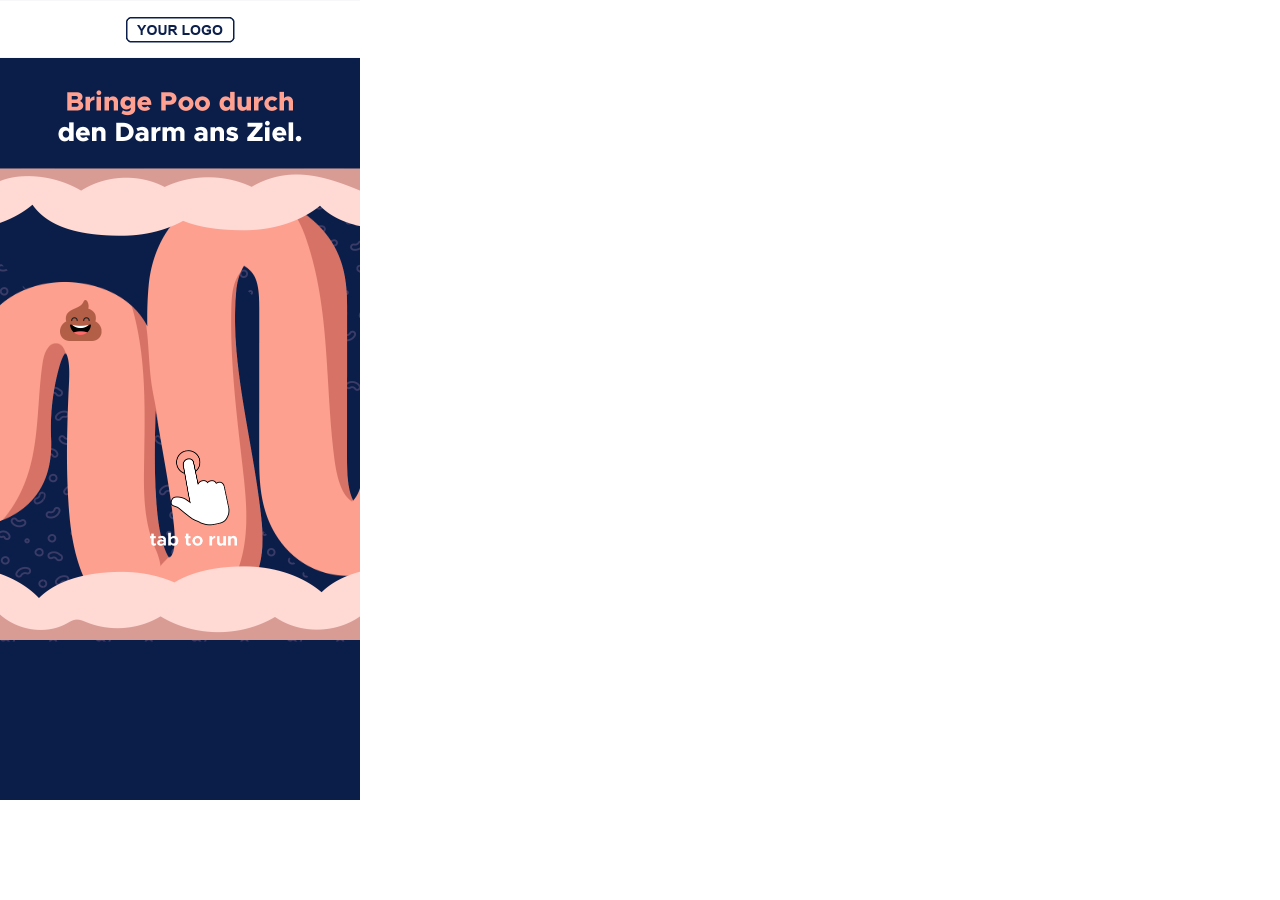
==== game/index.html @ a6e81b5b "implemented game layout, player movement and collision system" ====
<!DOCTYPE html>
<html lang="en">
<head>
    <meta charset="UTF-8">
    <meta name="viewport" content="width=device-width, initial-scale=1.0">
    <title>Gut Run</title>
    <link rel="stylesheet" href="style.css" />
    <script src="./script.js" defer></script>
</head>
<body>
    <canvas id="game-canvas"></canvas>
</body>
</html>
---- game/style.css ----
body {
    margin: 0;
    padding: 0;
}

canvas {
    -webkit-user-select: none; /* Safari */
    user-select: none;         /* Standard */
    -webkit-touch-callout: none; /* Mobile iOS */
}
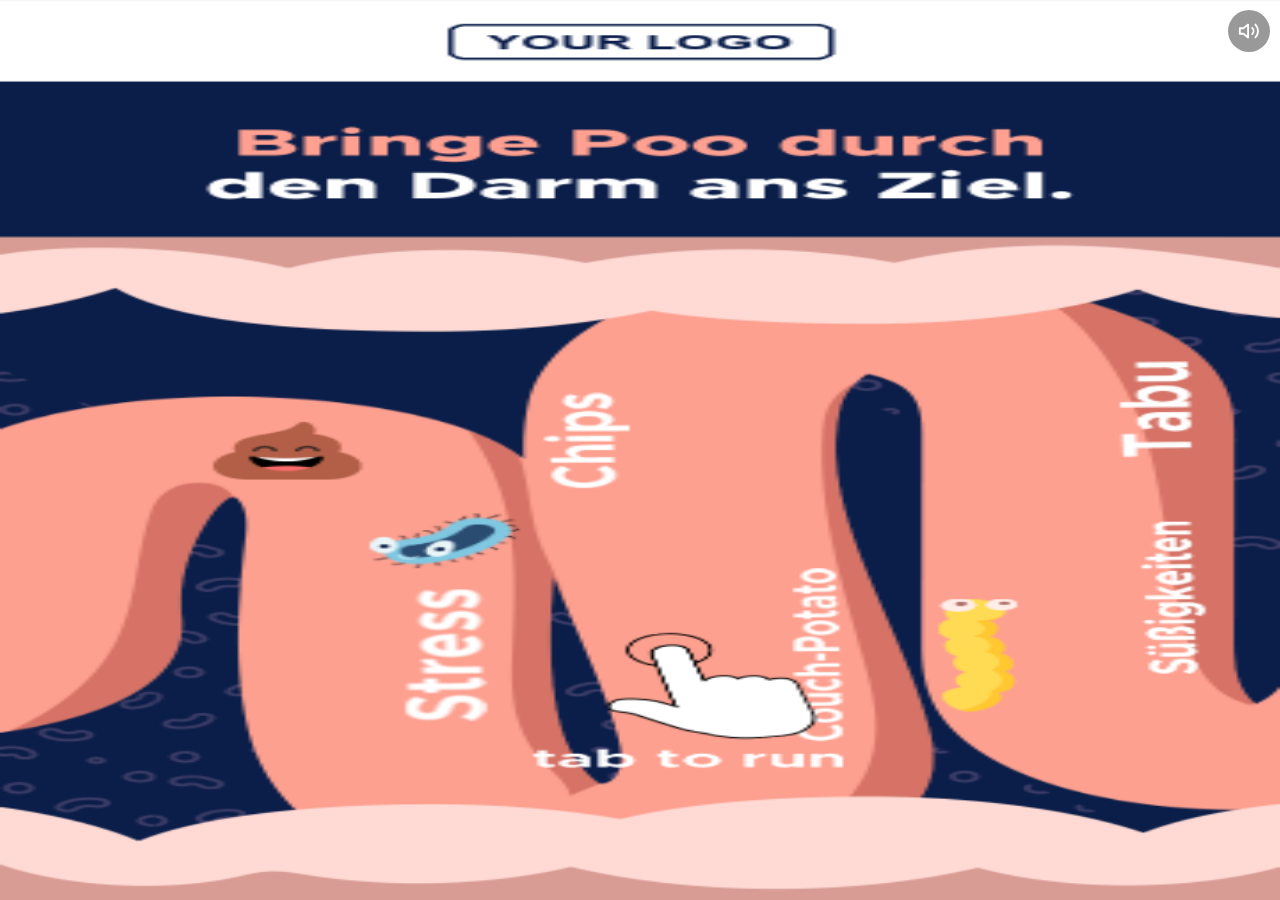
==== commit 2431a078: "implemented animations, added README and DECISIONS, fine tuning" ====
--- a/game/index.html
+++ b/game/index.html
@@ -9,5 +9,18 @@
 </head>
 <body>
     <canvas id="game-canvas"></canvas>
+    <button id="audioToggle" class="audio-button" aria-label="Mute audio">
+        <svg class="audio-icon" viewBox="0 0 24 24" aria-hidden="true">
+            <path class="speaker"
+                d="M11 5 6 9H2v6h4l5 4V5Z"/>
+            <g class="sound-waves">
+                <path d="M15.5 8.5a5 5 0 0 1 0 7"/>
+                <path d="M19 5a10 10 0 0 1 0 14"/>
+            </g>
+            <g class="muted-cross">
+                <path d="m16 9 6 6m0-6-6 6"/>
+            </g>
+        </svg>
+    </button>
 </body>
 </html>
--- a/game/style.css
+++ b/game/style.css
@@ -1,10 +1,68 @@
 body {
     margin: 0;
     padding: 0;
+    background-color: #0B1E49;
 }
 
 canvas {
+    display: block;
+    width: 100%;
+    height: auto;
+    max-height: 100vh;
+
     -webkit-user-select: none; /* Safari */
     user-select: none;         /* Standard */
     -webkit-touch-callout: none; /* Mobile iOS */
+}
+
+.audio-button {
+    position: fixed;
+    top: 10px;
+    right: 10px;
+
+    width: 42px;
+    height: 42px;
+    padding: 10px;
+
+    display: flex;
+    align-items: center;
+    justify-content: center;
+
+    border: none;
+    border-radius: 50%;
+
+    background: #808080;
+    color: white;
+    opacity: 0.8;
+
+    cursor: pointer;
+    z-index: 1000;
+
+    user-select: none;
+    -webkit-user-select: none;
+    -moz-user-select: none;
+    -webkit-user-select: none;
+    -webkit-tap-highlight-color: transparent;
+}
+
+.audio-icon {
+    width: 100%;
+    height: 100%;
+    fill: none;
+    stroke: currentColor;
+    stroke-width: 2;
+    stroke-linecap: round;
+    stroke-linejoin: round;
+}
+
+.muted-cross {
+    display: none;
+}
+
+.audio-button.muted .sound-waves {
+    display: none;
+}
+
+.audio-button.muted .muted-cross {
+    display: block;
 }
